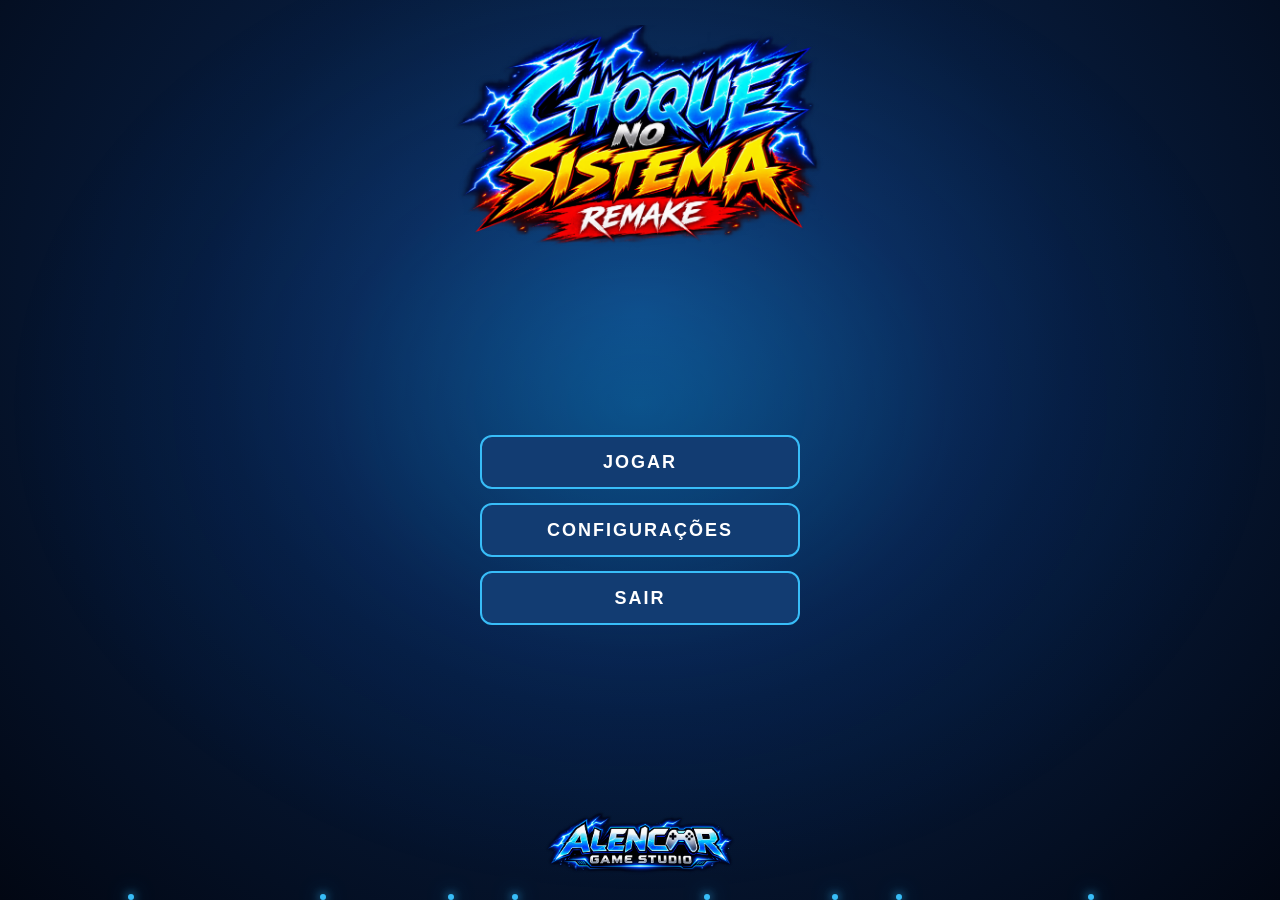
==== assets/index.html @ b8033a4d "ATUALIZAÇÃO 1.0" ====
<!DOCTYPE html>
<html lang="pt-BR">

<head>
  <meta charset="UTF-8">

  <meta
    name="viewport"
    content="width=device-width, initial-scale=1.0"
  >

  <title>Choque no Sistema REMAKE</title>
  <link rel="stylesheet" href="css/menu.css">
</head>

<body>
    
    <!-- PARTÍCULAS ELÉTRICAS DO MENU -->
    <div class="particulas" aria-hidden="true">
    <span></span>
    <span></span>
    <span></span>
    <span></span>
    <span></span>
    <span></span>
    <span></span>
    <span></span>
    </div>

    
    <!-- PAINEL DE CONFIGURAÇÕES -->
    <section id="painelConfiguracoes" class="painel-configuracoes" hidden>

    <h2>CONFIGURAÇÕES</h2>

    <div class="config-opcao">
        <label for="volumeMusica">Música</label>

        <input
        type="range"
        id="volumeMusica"
        min="0"
        max="100"
        value="70"
        >
    </div>

    <div class="config-opcao">
        <label for="volumeEfeitos">Efeitos sonoros</label>

        <input
        type="range"
        id="volumeEfeitos"
        min="0"
        max="100"
        value="80"
        >
    </div>

    <button id="btnVoltarConfig">
        VOLTAR
    </button>

    </section>

    
    <!-- MÚSICA DE FUNDO DO MENU -->
    <audio
    id="musicaMenu"
    src="audio/musica_menu.mp3"
    loop
    preload="auto"
    ></audio>

    <!-- MENU PRINCIPAL -->
    <main class="menu-principal">

    <!-- LOGO DO JOGO -->
    <header class="menu-topo">
        <img
        src="imagens/logo_remake.png"
        alt="Choque no Sistema REMAKE"
        class="logo-jogo"
        >
    </header>

    <!-- BOTÕES DO MENU -->
    <nav class="menu-botoes">

        <button
        id="btnJogar"
        onclick="window.location.href='teste_mundo1.html'"
        >
        JOGAR
        </button>

        <button id="btnConfiguracoes">
        CONFIGURAÇÕES
        </button>

        <button id="btnSair">
        SAIR
        </button>

    </nav>

    <!-- LOGO DO ESTÚDIO -->
    <footer class="menu-rodape">
        <img
        src="imagens/logo_alencar.png"
        alt="Alencar Game Studio"
        class="logo-studio"
        >
    </footer>

    </main>

    <script src="js/menu.js"></script>

</body>



</html>
---- assets/css/menu.css ----
/* MENU INICIAL - CHOQUE NO SISTEMA REMAKE */

* {
  box-sizing: border-box;
}

html,
body {
  width: 100%;
  min-height: 100%;
  margin: 0;
  padding: 0;
}

body {
  min-height: 100vh;
  min-height: 100dvh;

  background:
    radial-gradient(
      ellipse at 50% 35%,
      #123e75 0%,
      #071b3b 48%,
      #020713 100%
    );

  color: white;
  font-family: Arial, sans-serif;

  display: flex;
  flex-direction: column;
  justify-content: center;
  align-items: center;

  overflow-x: hidden;
}

/* ESTRUTURA DO MENU PRINCIPAL */

.menu-principal {
  width: 100%;
  min-height: 100vh;
  min-height: 100dvh;

  display: flex;
  flex-direction: column;
  align-items: center;
  justify-content: space-between;

  padding: 25px 20px;
  gap: 25px;
}

/* LOGO SUPERIOR */

.menu-topo {
  width: 100%;
  display: flex;
  justify-content: center;
}


/* LOGO SUPERIOR RESPONSIVA */

.logo-jogo {
    display: block;

    width: min(65vw, 480px);
    max-width: 100%;

    max-height: 25dvh;
    height: auto;

    object-fit: contain;
}


/* BOTÕES CENTRALIZADOS */

.menu-botoes {
  width: min(100%, 320px);

  display: flex;
  flex-direction: column;
  align-items: stretch;
  gap: 14px;

  margin: auto 0;
}

.menu-botoes button {
  width: 100%;
  min-height: 54px;

  background: #123c72;
  color: white;

  border: 2px solid #38bdf8;
  border-radius: 12px;

  font-size: 18px;
  font-weight: bold;
  letter-spacing: 2px;

  cursor: pointer;
  transition: 0.2s;
}

.menu-botoes button:hover {
  background: #1674bc;
  box-shadow: 0 0 20px #38bdf8;
  transform: scale(1.04);
}

.menu-botoes button:active {
  transform: scale(0.97);
}

/* LOGO INFERIOR */

.menu-rodape {
  width: 100%;
  display: flex;
  justify-content: center;
}


/* LOGO INFERIOR RESPONSIVA */

.logo-studio {
    display: block;

    width: min(35vw, 190px);
    max-width: 100%;

    max-height: 13dvh;
    height: auto;

    object-fit: contain;
}


/* AJUSTES PARA TELAS BAIXAS */

@media (max-height: 500px) {
  
/* ESTRUTURA RESPONSIVA DO MENU */

.menu-principal {
    width: 100%;

    height: 100vh;
    height: 100dvh;
    min-height: 0;

    display: flex;
    flex-direction: column;
    align-items: center;
    justify-content: space-between;

    padding:
        clamp(6px, 2dvh, 25px)
        clamp(10px, 2vw, 20px);

    gap: clamp(4px, 1dvh, 16px);

    overflow: hidden;
}


  .logo-jogo {
    max-height: 22vh;
  }

  
/* BOTÕES CENTRAIS RESPONSIVOS */

.menu-botoes {
    width: min(42vw, 320px);
    max-width: 100%;

    display: flex;
    flex-direction: column;
    align-items: stretch;

    gap: clamp(5px, 1.5dvh, 14px);

    margin: auto 0;
}


  
.menu-botoes button {
    width: 100%;

    min-height: 0;
    height: clamp(30px, 8dvh, 54px);

    background: #123c72;
    color: white;

    border: 2px solid #38bdf8;
    border-radius: 12px;

    font-size: clamp(12px, 2.5dvh, 18px);
    font-weight: bold;
    letter-spacing: 2px;

    cursor: pointer;
    transition: 0.2s;

    touch-action: manipulation;
}


  .logo-studio {
    max-height: 12vh;
  }
}

/* EFEITO ELÉTRICO ANIMADO DO MENU */

body {
  position: relative;
  isolation: isolate;
}

/* ILUMINAÇÃO ELÉTRICA */

body::before {
  content: "";
  position: fixed;
  inset: 0;

  background:
    radial-gradient(
      ellipse at 50% 45%,
      rgba(0, 174, 255, 0.24) 0%,
      rgba(0, 102, 255, 0.08) 35%,
      transparent 70%
    );

  pointer-events: none;
  z-index: -1;

  animation: pulsarEnergia 4s ease-in-out infinite;
}

/* ANIMAÇÃO DO BRILHO */

@keyframes pulsarEnergia {
  0%, 100% {
    opacity: 0.35;
    transform: scale(0.95);
  }

  50% {
    opacity: 1;
    transform: scale(1.08);
  }
}

/* RESPEITAR PREFERÊNCIA DE MOVIMENTO REDUZIDO */

@media (prefers-reduced-motion: reduce) {
  body::before {
    animation: none;
    opacity: 0.65;
  }
}

/* PARTÍCULAS ELÉTRICAS */


.particulas {
  position: fixed;
  inset: 0;
  overflow: hidden;
  pointer-events: none;
  z-index: 0;
}

/* Manter os elementos do menu acima das partículas */
.menu-principal {
  position: relative;
  z-index: 1;
}

.particulas span {
  position: absolute;
  bottom: 0;

  width: 6px;
  height: 6px;

  background: #38bdf8;
  border-radius: 50%;

  box-shadow:
    0 0 10px #38bdf8,
    0 0 20px #0284c7;

  animation: subirParticula 4s linear infinite;
}

.particulas span:nth-child(1) {
  left: 10%;
  animation-delay: 0s;
}

.particulas span:nth-child(2) {
  left: 25%;
  animation-delay: -2s;
}

.particulas span:nth-child(3) {
  left: 40%;
  animation-delay: -4s;
}

.particulas span:nth-child(4) {
  left: 55%;
  animation-delay: -1s;
}

.particulas span:nth-child(5) {
  left: 70%;
  animation-delay: -5s;
}

.particulas span:nth-child(6) {
  left: 85%;
  animation-delay: -3s;
}

.particulas span:nth-child(7) {
  left: 35%;
  animation-delay: -6s;
}

.particulas span:nth-child(8) {
  left: 65%;
  animation-delay: -7s;
}


@keyframes subirParticula {
  0% {
    transform: translateY(0);
    opacity: 0;
  }

  15% {
    opacity: 1;
  }

  85% {
    opacity: 1;
  }

  100% {
    transform: translateY(-120vh);
    opacity: 0;
  }
}


@media (prefers-reduced-motion: reduce) {
  .particulas span {
    animation: none;
    opacity: 0.3;
  }
}

/* =====================================
   PAINEL DE CONFIGURAÇÕES
===================================== */

.painel-configuracoes {
  position: fixed;
  inset: 0;
  z-index: 10;

  display: flex;
  flex-direction: column;
  justify-content: center;
  align-items: center;

  gap: 25px;
  padding: 20px;

  background: rgba(2, 10, 30, 0.96);
  backdrop-filter: blur(10px);
}

/* Manter o painel escondido quando necessário */
.painel-configuracoes[hidden] {
  display: none;
}

/* TÍTULO */

.painel-configuracoes h2 {
  color: #7dd3fc;
  font-size: clamp(22px, 4vw, 36px);
  letter-spacing: 3px;
  text-align: center;

  text-shadow: 0 0 20px #0284c7;
}

/* OPÇÕES DE VOLUME */

.config-opcao {
  width: min(100%, 350px);

  display: flex;
  flex-direction: column;
  gap: 12px;
}

.config-opcao label {
  font-size: 17px;
  font-weight: bold;
  color: white;
}

/* BARRAS DE VOLUME */

.config-opcao input[type="range"] {
  width: 100%;
  height: 8px;

  accent-color: #38bdf8;
  cursor: pointer;
}

/* BOTÃO VOLTAR */

#btnVoltarConfig {
  width: min(100%, 250px);
  min-height: 50px;

  background: #123c72;
  color: white;

  border: 2px solid #38bdf8;
  border-radius: 12px;

  font-size: 17px;
  font-weight: bold;
  letter-spacing: 2px;

  cursor: pointer;
}

#btnVoltarConfig:hover {
  background: #1674bc;
  box-shadow: 0 0 20px #38bdf8;
}

/* ADAPTAÇÃO PARA CELULARES */

@media (max-height: 500px) {
  .painel-configuracoes {
    gap: 12px;
    padding: 10px;
    overflow-y: auto;
  }

  .painel-configuracoes h2 {
    margin: 5px 0;
  }

  .config-opcao {
    gap: 5px;
  }

  #btnVoltarConfig {
    min-height: 38px;
    font-size: 13px;
  }
}

/* ==========================================
   MENU RESPONSIVO — CHOQUE NO SISTEMA REMAKE
   ========================================== */

/* Evitar margens e rolagem */
html,
body {
    margin: 0;
    padding: 0;
    width: 100%;
    min-height: 100%;
    overflow: hidden;
}

/* Adaptar imagens à largura disponível */
img {
    max-width: 100%;
    height: auto;
}

/* Melhorar interação em dispositivos touch */
button {
    touch-action: manipulation;
    -webkit-tap-highlight-color: transparent;
}

/* AJUSTES FINAIS PARA TELAS HORIZONTAIS */

@media (orientation: landscape) and (max-height: 500px) {

    .menu-topo,
    .menu-rodape {
        flex-shrink: 1;
        min-height: 0;
    }

    .logo-jogo {
        max-height: 20dvh;
    }

    .logo-studio {
        max-height: 10dvh;
    }

    .menu-botoes {
        flex-shrink: 0;
        gap: 5px;
    }

    .menu-botoes button {
        height: clamp(28px, 7dvh, 38px);
        min-height: 0;
    }
}
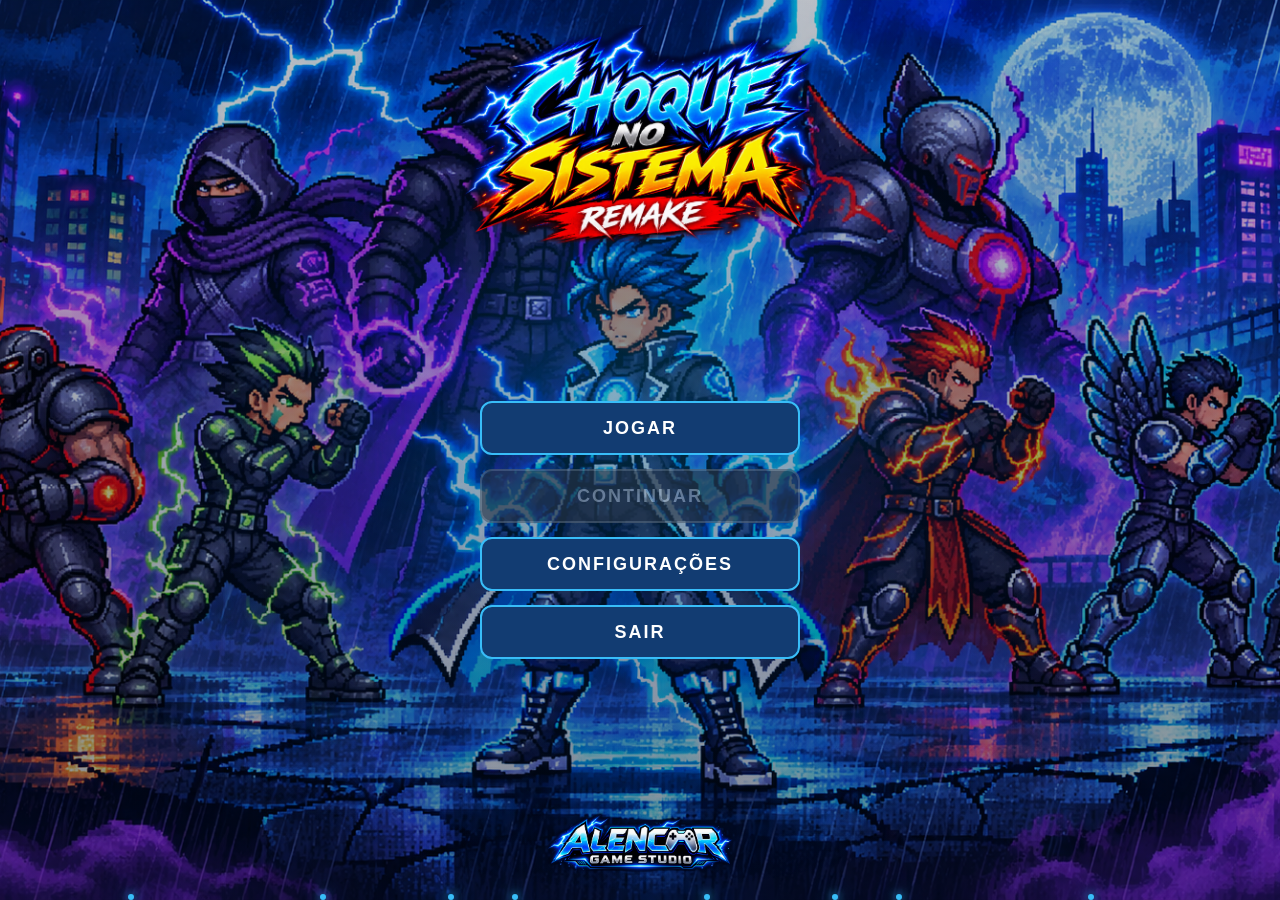
==== commit 094709e3: "LANÇAMENTO OFICIAL DO REMAKE" ====
--- a/assets/index.html
+++ b/assets/index.html
@@ -95,6 +95,16 @@
         JOGAR
         </button>
 
+        
+        <!-- CONTINUAR PARTIDA SALVA -->
+        <button
+        id="btnContinuar"
+        disabled
+        >
+        CONTINUAR
+        </button>
+
+
         <button id="btnConfiguracoes">
         CONFIGURAÇÕES
         </button>
@@ -116,7 +126,10 @@
 
     </main>
 
+    
+    <script src="js/salvamento.js"></script>
     <script src="js/menu.js"></script>
+
 
 </body>
 
--- a/assets/css/menu.css
+++ b/assets/css/menu.css
@@ -16,14 +16,15 @@
 body {
   min-height: 100vh;
   min-height: 100dvh;
-
+  
   background:
-    radial-gradient(
-      ellipse at 50% 35%,
-      #123e75 0%,
-      #071b3b 48%,
-      #020713 100%
-    );
+    linear-gradient(
+      rgba(0, 8, 25, 0.25),
+      rgba(0, 8, 25, 0.45)
+    ),
+    url("../imagens/background_menu.png")
+    center center / cover no-repeat;
+
 
   color: white;
   font-family: Arial, sans-serif;
@@ -537,3 +538,15 @@
         min-height: 0;
     }
 }
+
+/* BOTÃO CONTINUAR SEM SALVAMENTO */
+
+#btnContinuar:disabled {
+  background: #263447;
+  border-color: #526174;
+  color: #94a3b8;
+  opacity: 0.65;
+  cursor: not-allowed;
+  box-shadow: none;
+  transform: none;
+}
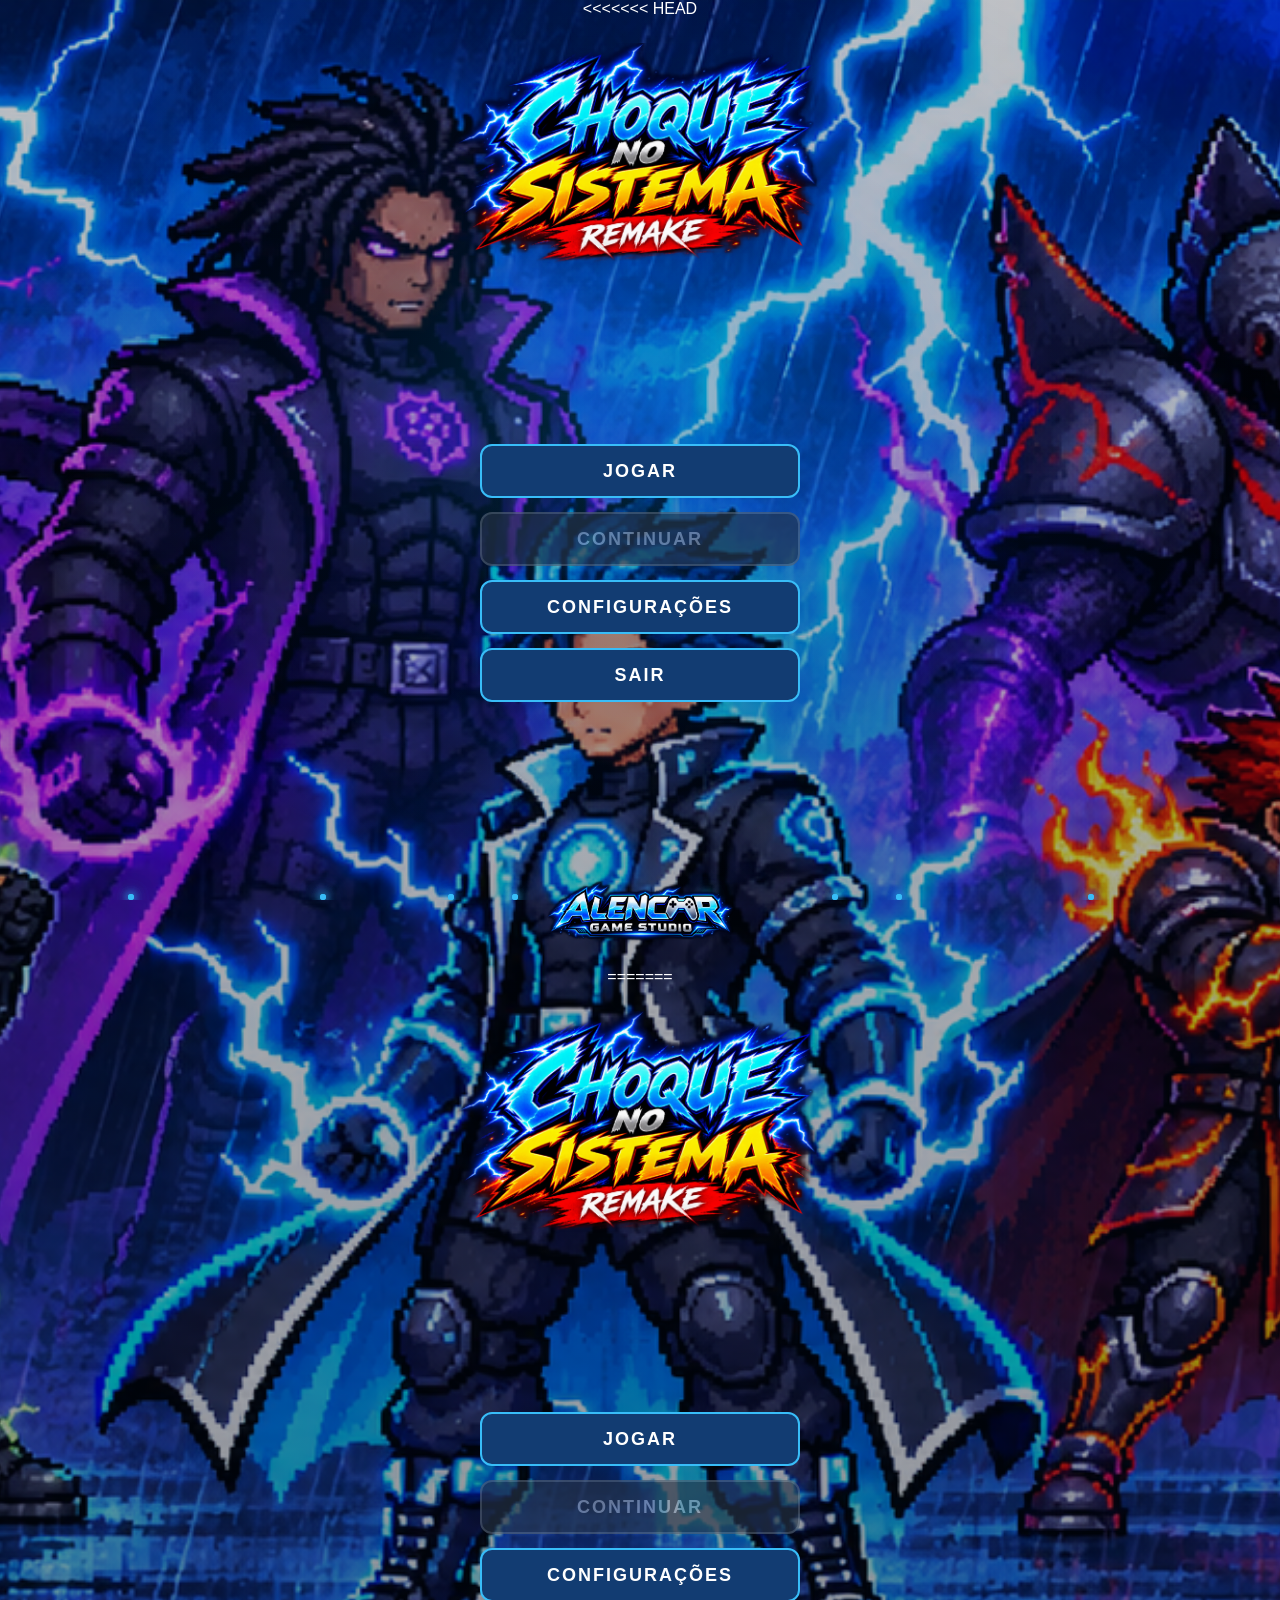
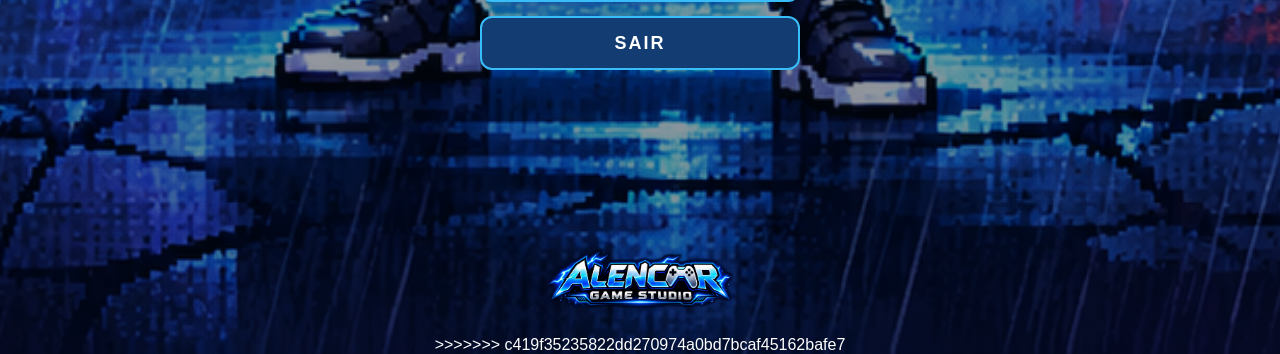
==== commit c429feb3: "RESSSD" ====
--- a/assets/index.html
+++ b/assets/index.html
@@ -1,3 +1,4 @@
+<<<<<<< HEAD
 
 <!DOCTYPE html>
 <html lang="pt-BR">
@@ -109,7 +110,7 @@
         CONFIGURAÇÕES
         </button>
 
-        <button id="btnSair">
+        <button id="btnSair" onclick="sairDoJogo()">
         SAIR
         </button>
 
@@ -127,12 +128,300 @@
     </main>
 
     
+    
+    <!-- JANELA DE CONFIRMAÇÃO DE SAÍDA -->
+    <div id="janelaSair" class="janela-sair" hidden>
+        <div class="caixa-sair">
+            <h2>⚡ SAIR DO JOGO?</h2>
+
+            <p>Deseja realmente sair do
+            Choque no Sistema REMAKE?</p>
+
+            <div class="botoes-sair">
+                <button type="button"
+                    onclick="confirmarSaida()">
+                    SIM, SAIR
+                </button>
+
+                <button type="button"
+                    onclick="cancelarSaida()">
+                    NÃO
+                </button>
+            </div>
+        </div>
+    </div>
+
+
     <script src="js/salvamento.js"></script>
     <script src="js/menu.js"></script>
 
+    
+    <script>       
+        
+        /* =====================================
+        CHOQUE NO SISTEMA REMAKE
+        CONFIRMAÇÃO DE SAÍDA
+        ===================================== */
+
+        // Abrir janela de confirmação
+        function sairDoJogo() {
+            const janela = document.getElementById("janelaSair");
+
+            if (janela) {
+                janela.hidden = false;
+            }
+        }
+
+        // Cancelar saída e continuar jogando
+        function cancelarSaida() {
+            const janela = document.getElementById("janelaSair");
+
+            if (janela) {
+                janela.hidden = true;
+            }
+        }
+
+        // Confirmar e fechar o aplicativo
+        function confirmarSaida() {
+
+            // Parar a música do menu
+            const musica = document.getElementById("musicaMenu");
+
+            if (musica) {
+                musica.pause();
+                musica.currentTime = 0;
+            }
+
+            // Fechar o aplicativo Android
+            if (
+                window.Android &&
+                typeof window.Android.sairDoJogo === "function"
+            ) {
+                window.Android.sairDoJogo();
+            } else {
+                alert("Encerramento disponível apenas no APK Android.");
+            }
+        }
+
+
+    </script>
 
 </body>
 
 
 
 </html>
+=======
+
+<!DOCTYPE html>
+<html lang="pt-BR">
+
+<head>
+  <meta charset="UTF-8">
+
+  <meta
+    name="viewport"
+    content="width=device-width, initial-scale=1.0"
+  >
+
+  <title>Choque no Sistema REMAKE</title>
+  <link rel="stylesheet" href="css/menu.css">
+</head>
+
+<body>
+    
+    <!-- PARTÍCULAS ELÉTRICAS DO MENU -->
+    <div class="particulas" aria-hidden="true">
+    <span></span>
+    <span></span>
+    <span></span>
+    <span></span>
+    <span></span>
+    <span></span>
+    <span></span>
+    <span></span>
+    </div>
+
+    
+    <!-- PAINEL DE CONFIGURAÇÕES -->
+    <section id="painelConfiguracoes" class="painel-configuracoes" hidden>
+
+    <h2>CONFIGURAÇÕES</h2>
+
+    <div class="config-opcao">
+        <label for="volumeMusica">Música</label>
+
+        <input
+        type="range"
+        id="volumeMusica"
+        min="0"
+        max="100"
+        value="70"
+        >
+    </div>
+
+    <div class="config-opcao">
+        <label for="volumeEfeitos">Efeitos sonoros</label>
+
+        <input
+        type="range"
+        id="volumeEfeitos"
+        min="0"
+        max="100"
+        value="80"
+        >
+    </div>
+
+    <button id="btnVoltarConfig">
+        VOLTAR
+    </button>
+
+    </section>
+
+    
+    <!-- MÚSICA DE FUNDO DO MENU -->
+    <audio
+    id="musicaMenu"
+    src="audio/musica_menu.mp3"
+    loop
+    preload="auto"
+    ></audio>
+
+    <!-- MENU PRINCIPAL -->
+    <main class="menu-principal">
+
+    <!-- LOGO DO JOGO -->
+    <header class="menu-topo">
+        <img
+        src="imagens/logo_remake.png"
+        alt="Choque no Sistema REMAKE"
+        class="logo-jogo"
+        >
+    </header>
+
+    <!-- BOTÕES DO MENU -->
+    <nav class="menu-botoes">
+
+        <button
+        id="btnJogar"
+        onclick="window.location.href='teste_mundo1.html'"
+        >
+        JOGAR
+        </button>
+
+        
+        <!-- CONTINUAR PARTIDA SALVA -->
+        <button
+        id="btnContinuar"
+        disabled
+        >
+        CONTINUAR
+        </button>
+
+
+        <button id="btnConfiguracoes">
+        CONFIGURAÇÕES
+        </button>
+
+        <button id="btnSair" onclick="sairDoJogo()">
+        SAIR
+        </button>
+
+    </nav>
+
+    <!-- LOGO DO ESTÚDIO -->
+    <footer class="menu-rodape">
+        <img
+        src="imagens/logo_alencar.png"
+        alt="Alencar Game Studio"
+        class="logo-studio"
+        >
+    </footer>
+
+    </main>
+
+    
+    
+    <!-- JANELA DE CONFIRMAÇÃO DE SAÍDA -->
+    <div id="janelaSair" class="janela-sair" hidden>
+        <div class="caixa-sair">
+            <h2>⚡ SAIR DO JOGO?</h2>
+
+            <p>Deseja realmente sair do
+            Choque no Sistema REMAKE?</p>
+
+            <div class="botoes-sair">
+                <button type="button"
+                    onclick="confirmarSaida()">
+                    SIM, SAIR
+                </button>
+
+                <button type="button"
+                    onclick="cancelarSaida()">
+                    NÃO
+                </button>
+            </div>
+        </div>
+    </div>
+
+
+    <script src="js/salvamento.js"></script>
+    <script src="js/menu.js"></script>
+
+    
+    <script>       
+        
+        /* =====================================
+        CHOQUE NO SISTEMA REMAKE
+        CONFIRMAÇÃO DE SAÍDA
+        ===================================== */
+
+        // Abrir janela de confirmação
+        function sairDoJogo() {
+            const janela = document.getElementById("janelaSair");
+
+            if (janela) {
+                janela.hidden = false;
+            }
+        }
+
+        // Cancelar saída e continuar jogando
+        function cancelarSaida() {
+            const janela = document.getElementById("janelaSair");
+
+            if (janela) {
+                janela.hidden = true;
+            }
+        }
+
+        // Confirmar e fechar o aplicativo
+        function confirmarSaida() {
+
+            // Parar a música do menu
+            const musica = document.getElementById("musicaMenu");
+
+            if (musica) {
+                musica.pause();
+                musica.currentTime = 0;
+            }
+
+            // Fechar o aplicativo Android
+            if (
+                window.Android &&
+                typeof window.Android.sairDoJogo === "function"
+            ) {
+                window.Android.sairDoJogo();
+            } else {
+                alert("Encerramento disponível apenas no APK Android.");
+            }
+        }
+
+
+    </script>
+
+</body>
+
+
+
+</html>
+>>>>>>> c419f35235822dd270974a0bd7bcaf45162bafe7
--- a/assets/css/menu.css
+++ b/assets/css/menu.css
@@ -1,3 +1,4 @@
+<<<<<<< HEAD
 
 /* MENU INICIAL - CHOQUE NO SISTEMA REMAKE */
 
@@ -550,3 +551,741 @@
   box-shadow: none;
   transform: none;
 }
+
+
+/* =====================================
+   CHOQUE NO SISTEMA REMAKE
+   JANELA DE CONFIRMAÇÃO DE SAÍDA
+===================================== */
+
+.janela-sair[hidden] {
+    display: none !important;
+}
+
+.janela-sair {
+    position: fixed;
+    inset: 0;
+    width: 100%;
+    height: 100%;
+    background: rgba(0, 0, 0, 0.85);
+    display: flex;
+    justify-content: center;
+    align-items: center;
+    z-index: 99999;
+    padding: 20px;
+    box-sizing: border-box;
+}
+
+.caixa-sair {
+    width: 100%;
+    max-width: 420px;
+    padding: 30px 20px;
+    box-sizing: border-box;
+    background: linear-gradient(
+        145deg,
+        #07152e,
+        #102b59
+    );
+    border: 2px solid #ffdf00;
+    border-radius: 18px;
+    box-shadow:
+        0 0 15px #ffdf00,
+        0 0 35px rgba(0, 170, 255, 0.5);
+    text-align: center;
+    animation: surgirJanela 0.25s ease-out;
+}
+
+.caixa-sair h2 {
+    color: #ffdf00;
+    font-size: 24px;
+    margin-bottom: 18px;
+    text-shadow: 0 0 12px #ffdf00;
+}
+
+.caixa-sair p {
+    color: white;
+    font-size: 17px;
+    margin-bottom: 25px;
+}
+
+.botoes-sair {
+    display: flex;
+    justify-content: center;
+    gap: 15px;
+}
+
+.botoes-sair button {
+    flex: 1;
+    padding: 13px 10px;
+    border: 2px solid #ffdf00;
+    border-radius: 10px;
+    background: #102b59;
+    color: white;
+    font-size: 15px;
+    font-weight: bold;
+    cursor: pointer;
+    touch-action: manipulation;
+}
+
+.botoes-sair button:active {
+    background: #ffdf00;
+    color: #07152e;
+}
+
+@keyframes surgirJanela {
+    from {
+        opacity: 0;
+        transform: scale(0.8);
+    }
+
+    to {
+        opacity: 1;
+        transform: scale(1);
+    }
+}
+=======
+
+/* MENU INICIAL - CHOQUE NO SISTEMA REMAKE */
+
+* {
+  box-sizing: border-box;
+}
+
+html,
+body {
+  width: 100%;
+  min-height: 100%;
+  margin: 0;
+  padding: 0;
+}
+
+body {
+  min-height: 100vh;
+  min-height: 100dvh;
+  
+  background:
+    linear-gradient(
+      rgba(0, 8, 25, 0.25),
+      rgba(0, 8, 25, 0.45)
+    ),
+    url("../imagens/background_menu.png")
+    center center / cover no-repeat;
+
+
+  color: white;
+  font-family: Arial, sans-serif;
+
+  display: flex;
+  flex-direction: column;
+  justify-content: center;
+  align-items: center;
+
+  overflow-x: hidden;
+}
+
+/* ESTRUTURA DO MENU PRINCIPAL */
+
+.menu-principal {
+  width: 100%;
+  min-height: 100vh;
+  min-height: 100dvh;
+
+  display: flex;
+  flex-direction: column;
+  align-items: center;
+  justify-content: space-between;
+
+  padding: 25px 20px;
+  gap: 25px;
+}
+
+/* LOGO SUPERIOR */
+
+.menu-topo {
+  width: 100%;
+  display: flex;
+  justify-content: center;
+}
+
+
+/* LOGO SUPERIOR RESPONSIVA */
+
+.logo-jogo {
+    display: block;
+
+    width: min(65vw, 480px);
+    max-width: 100%;
+
+    max-height: 25dvh;
+    height: auto;
+
+    object-fit: contain;
+}
+
+
+/* BOTÕES CENTRALIZADOS */
+
+.menu-botoes {
+  width: min(100%, 320px);
+
+  display: flex;
+  flex-direction: column;
+  align-items: stretch;
+  gap: 14px;
+
+  margin: auto 0;
+}
+
+.menu-botoes button {
+  width: 100%;
+  min-height: 54px;
+
+  background: #123c72;
+  color: white;
+
+  border: 2px solid #38bdf8;
+  border-radius: 12px;
+
+  font-size: 18px;
+  font-weight: bold;
+  letter-spacing: 2px;
+
+  cursor: pointer;
+  transition: 0.2s;
+}
+
+.menu-botoes button:hover {
+  background: #1674bc;
+  box-shadow: 0 0 20px #38bdf8;
+  transform: scale(1.04);
+}
+
+.menu-botoes button:active {
+  transform: scale(0.97);
+}
+
+/* LOGO INFERIOR */
+
+.menu-rodape {
+  width: 100%;
+  display: flex;
+  justify-content: center;
+}
+
+
+/* LOGO INFERIOR RESPONSIVA */
+
+.logo-studio {
+    display: block;
+
+    width: min(35vw, 190px);
+    max-width: 100%;
+
+    max-height: 13dvh;
+    height: auto;
+
+    object-fit: contain;
+}
+
+
+/* AJUSTES PARA TELAS BAIXAS */
+
+@media (max-height: 500px) {
+  
+/* ESTRUTURA RESPONSIVA DO MENU */
+
+.menu-principal {
+    width: 100%;
+
+    height: 100vh;
+    height: 100dvh;
+    min-height: 0;
+
+    display: flex;
+    flex-direction: column;
+    align-items: center;
+    justify-content: space-between;
+
+    padding:
+        clamp(6px, 2dvh, 25px)
+        clamp(10px, 2vw, 20px);
+
+    gap: clamp(4px, 1dvh, 16px);
+
+    overflow: hidden;
+}
+
+
+  .logo-jogo {
+    max-height: 22vh;
+  }
+
+  
+/* BOTÕES CENTRAIS RESPONSIVOS */
+
+.menu-botoes {
+    width: min(42vw, 320px);
+    max-width: 100%;
+
+    display: flex;
+    flex-direction: column;
+    align-items: stretch;
+
+    gap: clamp(5px, 1.5dvh, 14px);
+
+    margin: auto 0;
+}
+
+
+  
+.menu-botoes button {
+    width: 100%;
+
+    min-height: 0;
+    height: clamp(30px, 8dvh, 54px);
+
+    background: #123c72;
+    color: white;
+
+    border: 2px solid #38bdf8;
+    border-radius: 12px;
+
+    font-size: clamp(12px, 2.5dvh, 18px);
+    font-weight: bold;
+    letter-spacing: 2px;
+
+    cursor: pointer;
+    transition: 0.2s;
+
+    touch-action: manipulation;
+}
+
+
+  .logo-studio {
+    max-height: 12vh;
+  }
+}
+
+/* EFEITO ELÉTRICO ANIMADO DO MENU */
+
+body {
+  position: relative;
+  isolation: isolate;
+}
+
+/* ILUMINAÇÃO ELÉTRICA */
+
+body::before {
+  content: "";
+  position: fixed;
+  inset: 0;
+
+  background:
+    radial-gradient(
+      ellipse at 50% 45%,
+      rgba(0, 174, 255, 0.24) 0%,
+      rgba(0, 102, 255, 0.08) 35%,
+      transparent 70%
+    );
+
+  pointer-events: none;
+  z-index: -1;
+
+  animation: pulsarEnergia 4s ease-in-out infinite;
+}
+
+/* ANIMAÇÃO DO BRILHO */
+
+@keyframes pulsarEnergia {
+  0%, 100% {
+    opacity: 0.35;
+    transform: scale(0.95);
+  }
+
+  50% {
+    opacity: 1;
+    transform: scale(1.08);
+  }
+}
+
+/* RESPEITAR PREFERÊNCIA DE MOVIMENTO REDUZIDO */
+
+@media (prefers-reduced-motion: reduce) {
+  body::before {
+    animation: none;
+    opacity: 0.65;
+  }
+}
+
+/* PARTÍCULAS ELÉTRICAS */
+
+
+.particulas {
+  position: fixed;
+  inset: 0;
+  overflow: hidden;
+  pointer-events: none;
+  z-index: 0;
+}
+
+/* Manter os elementos do menu acima das partículas */
+.menu-principal {
+  position: relative;
+  z-index: 1;
+}
+
+.particulas span {
+  position: absolute;
+  bottom: 0;
+
+  width: 6px;
+  height: 6px;
+
+  background: #38bdf8;
+  border-radius: 50%;
+
+  box-shadow:
+    0 0 10px #38bdf8,
+    0 0 20px #0284c7;
+
+  animation: subirParticula 4s linear infinite;
+}
+
+.particulas span:nth-child(1) {
+  left: 10%;
+  animation-delay: 0s;
+}
+
+.particulas span:nth-child(2) {
+  left: 25%;
+  animation-delay: -2s;
+}
+
+.particulas span:nth-child(3) {
+  left: 40%;
+  animation-delay: -4s;
+}
+
+.particulas span:nth-child(4) {
+  left: 55%;
+  animation-delay: -1s;
+}
+
+.particulas span:nth-child(5) {
+  left: 70%;
+  animation-delay: -5s;
+}
+
+.particulas span:nth-child(6) {
+  left: 85%;
+  animation-delay: -3s;
+}
+
+.particulas span:nth-child(7) {
+  left: 35%;
+  animation-delay: -6s;
+}
+
+.particulas span:nth-child(8) {
+  left: 65%;
+  animation-delay: -7s;
+}
+
+
+@keyframes subirParticula {
+  0% {
+    transform: translateY(0);
+    opacity: 0;
+  }
+
+  15% {
+    opacity: 1;
+  }
+
+  85% {
+    opacity: 1;
+  }
+
+  100% {
+    transform: translateY(-120vh);
+    opacity: 0;
+  }
+}
+
+
+@media (prefers-reduced-motion: reduce) {
+  .particulas span {
+    animation: none;
+    opacity: 0.3;
+  }
+}
+
+/* =====================================
+   PAINEL DE CONFIGURAÇÕES
+===================================== */
+
+.painel-configuracoes {
+  position: fixed;
+  inset: 0;
+  z-index: 10;
+
+  display: flex;
+  flex-direction: column;
+  justify-content: center;
+  align-items: center;
+
+  gap: 25px;
+  padding: 20px;
+
+  background: rgba(2, 10, 30, 0.96);
+  backdrop-filter: blur(10px);
+}
+
+/* Manter o painel escondido quando necessário */
+.painel-configuracoes[hidden] {
+  display: none;
+}
+
+/* TÍTULO */
+
+.painel-configuracoes h2 {
+  color: #7dd3fc;
+  font-size: clamp(22px, 4vw, 36px);
+  letter-spacing: 3px;
+  text-align: center;
+
+  text-shadow: 0 0 20px #0284c7;
+}
+
+/* OPÇÕES DE VOLUME */
+
+.config-opcao {
+  width: min(100%, 350px);
+
+  display: flex;
+  flex-direction: column;
+  gap: 12px;
+}
+
+.config-opcao label {
+  font-size: 17px;
+  font-weight: bold;
+  color: white;
+}
+
+/* BARRAS DE VOLUME */
+
+.config-opcao input[type="range"] {
+  width: 100%;
+  height: 8px;
+
+  accent-color: #38bdf8;
+  cursor: pointer;
+}
+
+/* BOTÃO VOLTAR */
+
+#btnVoltarConfig {
+  width: min(100%, 250px);
+  min-height: 50px;
+
+  background: #123c72;
+  color: white;
+
+  border: 2px solid #38bdf8;
+  border-radius: 12px;
+
+  font-size: 17px;
+  font-weight: bold;
+  letter-spacing: 2px;
+
+  cursor: pointer;
+}
+
+#btnVoltarConfig:hover {
+  background: #1674bc;
+  box-shadow: 0 0 20px #38bdf8;
+}
+
+/* ADAPTAÇÃO PARA CELULARES */
+
+@media (max-height: 500px) {
+  .painel-configuracoes {
+    gap: 12px;
+    padding: 10px;
+    overflow-y: auto;
+  }
+
+  .painel-configuracoes h2 {
+    margin: 5px 0;
+  }
+
+  .config-opcao {
+    gap: 5px;
+  }
+
+  #btnVoltarConfig {
+    min-height: 38px;
+    font-size: 13px;
+  }
+}
+
+/* ==========================================
+   MENU RESPONSIVO — CHOQUE NO SISTEMA REMAKE
+   ========================================== */
+
+/* Evitar margens e rolagem */
+html,
+body {
+    margin: 0;
+    padding: 0;
+    width: 100%;
+    min-height: 100%;
+    overflow: hidden;
+}
+
+/* Adaptar imagens à largura disponível */
+img {
+    max-width: 100%;
+    height: auto;
+}
+
+/* Melhorar interação em dispositivos touch */
+button {
+    touch-action: manipulation;
+    -webkit-tap-highlight-color: transparent;
+}
+
+/* AJUSTES FINAIS PARA TELAS HORIZONTAIS */
+
+@media (orientation: landscape) and (max-height: 500px) {
+
+    .menu-topo,
+    .menu-rodape {
+        flex-shrink: 1;
+        min-height: 0;
+    }
+
+    .logo-jogo {
+        max-height: 20dvh;
+    }
+
+    .logo-studio {
+        max-height: 10dvh;
+    }
+
+    .menu-botoes {
+        flex-shrink: 0;
+        gap: 5px;
+    }
+
+    .menu-botoes button {
+        height: clamp(28px, 7dvh, 38px);
+        min-height: 0;
+    }
+}
+
+/* BOTÃO CONTINUAR SEM SALVAMENTO */
+
+#btnContinuar:disabled {
+  background: #263447;
+  border-color: #526174;
+  color: #94a3b8;
+  opacity: 0.65;
+  cursor: not-allowed;
+  box-shadow: none;
+  transform: none;
+}
+
+
+/* =====================================
+   CHOQUE NO SISTEMA REMAKE
+   JANELA DE CONFIRMAÇÃO DE SAÍDA
+===================================== */
+
+.janela-sair[hidden] {
+    display: none !important;
+}
+
+.janela-sair {
+    position: fixed;
+    inset: 0;
+    width: 100%;
+    height: 100%;
+    background: rgba(0, 0, 0, 0.85);
+    display: flex;
+    justify-content: center;
+    align-items: center;
+    z-index: 99999;
+    padding: 20px;
+    box-sizing: border-box;
+}
+
+.caixa-sair {
+    width: 100%;
+    max-width: 420px;
+    padding: 30px 20px;
+    box-sizing: border-box;
+    background: linear-gradient(
+        145deg,
+        #07152e,
+        #102b59
+    );
+    border: 2px solid #ffdf00;
+    border-radius: 18px;
+    box-shadow:
+        0 0 15px #ffdf00,
+        0 0 35px rgba(0, 170, 255, 0.5);
+    text-align: center;
+    animation: surgirJanela 0.25s ease-out;
+}
+
+.caixa-sair h2 {
+    color: #ffdf00;
+    font-size: 24px;
+    margin-bottom: 18px;
+    text-shadow: 0 0 12px #ffdf00;
+}
+
+.caixa-sair p {
+    color: white;
+    font-size: 17px;
+    margin-bottom: 25px;
+}
+
+.botoes-sair {
+    display: flex;
+    justify-content: center;
+    gap: 15px;
+}
+
+.botoes-sair button {
+    flex: 1;
+    padding: 13px 10px;
+    border: 2px solid #ffdf00;
+    border-radius: 10px;
+    background: #102b59;
+    color: white;
+    font-size: 15px;
+    font-weight: bold;
+    cursor: pointer;
+    touch-action: manipulation;
+}
+
+.botoes-sair button:active {
+    background: #ffdf00;
+    color: #07152e;
+}
+
+@keyframes surgirJanela {
+    from {
+        opacity: 0;
+        transform: scale(0.8);
+    }
+
+    to {
+        opacity: 1;
+        transform: scale(1);
+    }
+}
+>>>>>>> c419f35235822dd270974a0bd7bcaf45162bafe7
--- a/assets/css/menu.css
+++ b/assets/css/menu.css
@@ -1,3 +1,4 @@
+<<<<<<< HEAD
 
 /* MENU INICIAL - CHOQUE NO SISTEMA REMAKE */
 
@@ -550,3 +551,741 @@
   box-shadow: none;
   transform: none;
 }
+
+
+/* =====================================
+   CHOQUE NO SISTEMA REMAKE
+   JANELA DE CONFIRMAÇÃO DE SAÍDA
+===================================== */
+
+.janela-sair[hidden] {
+    display: none !important;
+}
+
+.janela-sair {
+    position: fixed;
+    inset: 0;
+    width: 100%;
+    height: 100%;
+    background: rgba(0, 0, 0, 0.85);
+    display: flex;
+    justify-content: center;
+    align-items: center;
+    z-index: 99999;
+    padding: 20px;
+    box-sizing: border-box;
+}
+
+.caixa-sair {
+    width: 100%;
+    max-width: 420px;
+    padding: 30px 20px;
+    box-sizing: border-box;
+    background: linear-gradient(
+        145deg,
+        #07152e,
+        #102b59
+    );
+    border: 2px solid #ffdf00;
+    border-radius: 18px;
+    box-shadow:
+        0 0 15px #ffdf00,
+        0 0 35px rgba(0, 170, 255, 0.5);
+    text-align: center;
+    animation: surgirJanela 0.25s ease-out;
+}
+
+.caixa-sair h2 {
+    color: #ffdf00;
+    font-size: 24px;
+    margin-bottom: 18px;
+    text-shadow: 0 0 12px #ffdf00;
+}
+
+.caixa-sair p {
+    color: white;
+    font-size: 17px;
+    margin-bottom: 25px;
+}
+
+.botoes-sair {
+    display: flex;
+    justify-content: center;
+    gap: 15px;
+}
+
+.botoes-sair button {
+    flex: 1;
+    padding: 13px 10px;
+    border: 2px solid #ffdf00;
+    border-radius: 10px;
+    background: #102b59;
+    color: white;
+    font-size: 15px;
+    font-weight: bold;
+    cursor: pointer;
+    touch-action: manipulation;
+}
+
+.botoes-sair button:active {
+    background: #ffdf00;
+    color: #07152e;
+}
+
+@keyframes surgirJanela {
+    from {
+        opacity: 0;
+        transform: scale(0.8);
+    }
+
+    to {
+        opacity: 1;
+        transform: scale(1);
+    }
+}
+=======
+
+/* MENU INICIAL - CHOQUE NO SISTEMA REMAKE */
+
+* {
+  box-sizing: border-box;
+}
+
+html,
+body {
+  width: 100%;
+  min-height: 100%;
+  margin: 0;
+  padding: 0;
+}
+
+body {
+  min-height: 100vh;
+  min-height: 100dvh;
+  
+  background:
+    linear-gradient(
+      rgba(0, 8, 25, 0.25),
+      rgba(0, 8, 25, 0.45)
+    ),
+    url("../imagens/background_menu.png")
+    center center / cover no-repeat;
+
+
+  color: white;
+  font-family: Arial, sans-serif;
+
+  display: flex;
+  flex-direction: column;
+  justify-content: center;
+  align-items: center;
+
+  overflow-x: hidden;
+}
+
+/* ESTRUTURA DO MENU PRINCIPAL */
+
+.menu-principal {
+  width: 100%;
+  min-height: 100vh;
+  min-height: 100dvh;
+
+  display: flex;
+  flex-direction: column;
+  align-items: center;
+  justify-content: space-between;
+
+  padding: 25px 20px;
+  gap: 25px;
+}
+
+/* LOGO SUPERIOR */
+
+.menu-topo {
+  width: 100%;
+  display: flex;
+  justify-content: center;
+}
+
+
+/* LOGO SUPERIOR RESPONSIVA */
+
+.logo-jogo {
+    display: block;
+
+    width: min(65vw, 480px);
+    max-width: 100%;
+
+    max-height: 25dvh;
+    height: auto;
+
+    object-fit: contain;
+}
+
+
+/* BOTÕES CENTRALIZADOS */
+
+.menu-botoes {
+  width: min(100%, 320px);
+
+  display: flex;
+  flex-direction: column;
+  align-items: stretch;
+  gap: 14px;
+
+  margin: auto 0;
+}
+
+.menu-botoes button {
+  width: 100%;
+  min-height: 54px;
+
+  background: #123c72;
+  color: white;
+
+  border: 2px solid #38bdf8;
+  border-radius: 12px;
+
+  font-size: 18px;
+  font-weight: bold;
+  letter-spacing: 2px;
+
+  cursor: pointer;
+  transition: 0.2s;
+}
+
+.menu-botoes button:hover {
+  background: #1674bc;
+  box-shadow: 0 0 20px #38bdf8;
+  transform: scale(1.04);
+}
+
+.menu-botoes button:active {
+  transform: scale(0.97);
+}
+
+/* LOGO INFERIOR */
+
+.menu-rodape {
+  width: 100%;
+  display: flex;
+  justify-content: center;
+}
+
+
+/* LOGO INFERIOR RESPONSIVA */
+
+.logo-studio {
+    display: block;
+
+    width: min(35vw, 190px);
+    max-width: 100%;
+
+    max-height: 13dvh;
+    height: auto;
+
+    object-fit: contain;
+}
+
+
+/* AJUSTES PARA TELAS BAIXAS */
+
+@media (max-height: 500px) {
+  
+/* ESTRUTURA RESPONSIVA DO MENU */
+
+.menu-principal {
+    width: 100%;
+
+    height: 100vh;
+    height: 100dvh;
+    min-height: 0;
+
+    display: flex;
+    flex-direction: column;
+    align-items: center;
+    justify-content: space-between;
+
+    padding:
+        clamp(6px, 2dvh, 25px)
+        clamp(10px, 2vw, 20px);
+
+    gap: clamp(4px, 1dvh, 16px);
+
+    overflow: hidden;
+}
+
+
+  .logo-jogo {
+    max-height: 22vh;
+  }
+
+  
+/* BOTÕES CENTRAIS RESPONSIVOS */
+
+.menu-botoes {
+    width: min(42vw, 320px);
+    max-width: 100%;
+
+    display: flex;
+    flex-direction: column;
+    align-items: stretch;
+
+    gap: clamp(5px, 1.5dvh, 14px);
+
+    margin: auto 0;
+}
+
+
+  
+.menu-botoes button {
+    width: 100%;
+
+    min-height: 0;
+    height: clamp(30px, 8dvh, 54px);
+
+    background: #123c72;
+    color: white;
+
+    border: 2px solid #38bdf8;
+    border-radius: 12px;
+
+    font-size: clamp(12px, 2.5dvh, 18px);
+    font-weight: bold;
+    letter-spacing: 2px;
+
+    cursor: pointer;
+    transition: 0.2s;
+
+    touch-action: manipulation;
+}
+
+
+  .logo-studio {
+    max-height: 12vh;
+  }
+}
+
+/* EFEITO ELÉTRICO ANIMADO DO MENU */
+
+body {
+  position: relative;
+  isolation: isolate;
+}
+
+/* ILUMINAÇÃO ELÉTRICA */
+
+body::before {
+  content: "";
+  position: fixed;
+  inset: 0;
+
+  background:
+    radial-gradient(
+      ellipse at 50% 45%,
+      rgba(0, 174, 255, 0.24) 0%,
+      rgba(0, 102, 255, 0.08) 35%,
+      transparent 70%
+    );
+
+  pointer-events: none;
+  z-index: -1;
+
+  animation: pulsarEnergia 4s ease-in-out infinite;
+}
+
+/* ANIMAÇÃO DO BRILHO */
+
+@keyframes pulsarEnergia {
+  0%, 100% {
+    opacity: 0.35;
+    transform: scale(0.95);
+  }
+
+  50% {
+    opacity: 1;
+    transform: scale(1.08);
+  }
+}
+
+/* RESPEITAR PREFERÊNCIA DE MOVIMENTO REDUZIDO */
+
+@media (prefers-reduced-motion: reduce) {
+  body::before {
+    animation: none;
+    opacity: 0.65;
+  }
+}
+
+/* PARTÍCULAS ELÉTRICAS */
+
+
+.particulas {
+  position: fixed;
+  inset: 0;
+  overflow: hidden;
+  pointer-events: none;
+  z-index: 0;
+}
+
+/* Manter os elementos do menu acima das partículas */
+.menu-principal {
+  position: relative;
+  z-index: 1;
+}
+
+.particulas span {
+  position: absolute;
+  bottom: 0;
+
+  width: 6px;
+  height: 6px;
+
+  background: #38bdf8;
+  border-radius: 50%;
+
+  box-shadow:
+    0 0 10px #38bdf8,
+    0 0 20px #0284c7;
+
+  animation: subirParticula 4s linear infinite;
+}
+
+.particulas span:nth-child(1) {
+  left: 10%;
+  animation-delay: 0s;
+}
+
+.particulas span:nth-child(2) {
+  left: 25%;
+  animation-delay: -2s;
+}
+
+.particulas span:nth-child(3) {
+  left: 40%;
+  animation-delay: -4s;
+}
+
+.particulas span:nth-child(4) {
+  left: 55%;
+  animation-delay: -1s;
+}
+
+.particulas span:nth-child(5) {
+  left: 70%;
+  animation-delay: -5s;
+}
+
+.particulas span:nth-child(6) {
+  left: 85%;
+  animation-delay: -3s;
+}
+
+.particulas span:nth-child(7) {
+  left: 35%;
+  animation-delay: -6s;
+}
+
+.particulas span:nth-child(8) {
+  left: 65%;
+  animation-delay: -7s;
+}
+
+
+@keyframes subirParticula {
+  0% {
+    transform: translateY(0);
+    opacity: 0;
+  }
+
+  15% {
+    opacity: 1;
+  }
+
+  85% {
+    opacity: 1;
+  }
+
+  100% {
+    transform: translateY(-120vh);
+    opacity: 0;
+  }
+}
+
+
+@media (prefers-reduced-motion: reduce) {
+  .particulas span {
+    animation: none;
+    opacity: 0.3;
+  }
+}
+
+/* =====================================
+   PAINEL DE CONFIGURAÇÕES
+===================================== */
+
+.painel-configuracoes {
+  position: fixed;
+  inset: 0;
+  z-index: 10;
+
+  display: flex;
+  flex-direction: column;
+  justify-content: center;
+  align-items: center;
+
+  gap: 25px;
+  padding: 20px;
+
+  background: rgba(2, 10, 30, 0.96);
+  backdrop-filter: blur(10px);
+}
+
+/* Manter o painel escondido quando necessário */
+.painel-configuracoes[hidden] {
+  display: none;
+}
+
+/* TÍTULO */
+
+.painel-configuracoes h2 {
+  color: #7dd3fc;
+  font-size: clamp(22px, 4vw, 36px);
+  letter-spacing: 3px;
+  text-align: center;
+
+  text-shadow: 0 0 20px #0284c7;
+}
+
+/* OPÇÕES DE VOLUME */
+
+.config-opcao {
+  width: min(100%, 350px);
+
+  display: flex;
+  flex-direction: column;
+  gap: 12px;
+}
+
+.config-opcao label {
+  font-size: 17px;
+  font-weight: bold;
+  color: white;
+}
+
+/* BARRAS DE VOLUME */
+
+.config-opcao input[type="range"] {
+  width: 100%;
+  height: 8px;
+
+  accent-color: #38bdf8;
+  cursor: pointer;
+}
+
+/* BOTÃO VOLTAR */
+
+#btnVoltarConfig {
+  width: min(100%, 250px);
+  min-height: 50px;
+
+  background: #123c72;
+  color: white;
+
+  border: 2px solid #38bdf8;
+  border-radius: 12px;
+
+  font-size: 17px;
+  font-weight: bold;
+  letter-spacing: 2px;
+
+  cursor: pointer;
+}
+
+#btnVoltarConfig:hover {
+  background: #1674bc;
+  box-shadow: 0 0 20px #38bdf8;
+}
+
+/* ADAPTAÇÃO PARA CELULARES */
+
+@media (max-height: 500px) {
+  .painel-configuracoes {
+    gap: 12px;
+    padding: 10px;
+    overflow-y: auto;
+  }
+
+  .painel-configuracoes h2 {
+    margin: 5px 0;
+  }
+
+  .config-opcao {
+    gap: 5px;
+  }
+
+  #btnVoltarConfig {
+    min-height: 38px;
+    font-size: 13px;
+  }
+}
+
+/* ==========================================
+   MENU RESPONSIVO — CHOQUE NO SISTEMA REMAKE
+   ========================================== */
+
+/* Evitar margens e rolagem */
+html,
+body {
+    margin: 0;
+    padding: 0;
+    width: 100%;
+    min-height: 100%;
+    overflow: hidden;
+}
+
+/* Adaptar imagens à largura disponível */
+img {
+    max-width: 100%;
+    height: auto;
+}
+
+/* Melhorar interação em dispositivos touch */
+button {
+    touch-action: manipulation;
+    -webkit-tap-highlight-color: transparent;
+}
+
+/* AJUSTES FINAIS PARA TELAS HORIZONTAIS */
+
+@media (orientation: landscape) and (max-height: 500px) {
+
+    .menu-topo,
+    .menu-rodape {
+        flex-shrink: 1;
+        min-height: 0;
+    }
+
+    .logo-jogo {
+        max-height: 20dvh;
+    }
+
+    .logo-studio {
+        max-height: 10dvh;
+    }
+
+    .menu-botoes {
+        flex-shrink: 0;
+        gap: 5px;
+    }
+
+    .menu-botoes button {
+        height: clamp(28px, 7dvh, 38px);
+        min-height: 0;
+    }
+}
+
+/* BOTÃO CONTINUAR SEM SALVAMENTO */
+
+#btnContinuar:disabled {
+  background: #263447;
+  border-color: #526174;
+  color: #94a3b8;
+  opacity: 0.65;
+  cursor: not-allowed;
+  box-shadow: none;
+  transform: none;
+}
+
+
+/* =====================================
+   CHOQUE NO SISTEMA REMAKE
+   JANELA DE CONFIRMAÇÃO DE SAÍDA
+===================================== */
+
+.janela-sair[hidden] {
+    display: none !important;
+}
+
+.janela-sair {
+    position: fixed;
+    inset: 0;
+    width: 100%;
+    height: 100%;
+    background: rgba(0, 0, 0, 0.85);
+    display: flex;
+    justify-content: center;
+    align-items: center;
+    z-index: 99999;
+    padding: 20px;
+    box-sizing: border-box;
+}
+
+.caixa-sair {
+    width: 100%;
+    max-width: 420px;
+    padding: 30px 20px;
+    box-sizing: border-box;
+    background: linear-gradient(
+        145deg,
+        #07152e,
+        #102b59
+    );
+    border: 2px solid #ffdf00;
+    border-radius: 18px;
+    box-shadow:
+        0 0 15px #ffdf00,
+        0 0 35px rgba(0, 170, 255, 0.5);
+    text-align: center;
+    animation: surgirJanela 0.25s ease-out;
+}
+
+.caixa-sair h2 {
+    color: #ffdf00;
+    font-size: 24px;
+    margin-bottom: 18px;
+    text-shadow: 0 0 12px #ffdf00;
+}
+
+.caixa-sair p {
+    color: white;
+    font-size: 17px;
+    margin-bottom: 25px;
+}
+
+.botoes-sair {
+    display: flex;
+    justify-content: center;
+    gap: 15px;
+}
+
+.botoes-sair button {
+    flex: 1;
+    padding: 13px 10px;
+    border: 2px solid #ffdf00;
+    border-radius: 10px;
+    background: #102b59;
+    color: white;
+    font-size: 15px;
+    font-weight: bold;
+    cursor: pointer;
+    touch-action: manipulation;
+}
+
+.botoes-sair button:active {
+    background: #ffdf00;
+    color: #07152e;
+}
+
+@keyframes surgirJanela {
+    from {
+        opacity: 0;
+        transform: scale(0.8);
+    }
+
+    to {
+        opacity: 1;
+        transform: scale(1);
+    }
+}
+>>>>>>> c419f35235822dd270974a0bd7bcaf45162bafe7
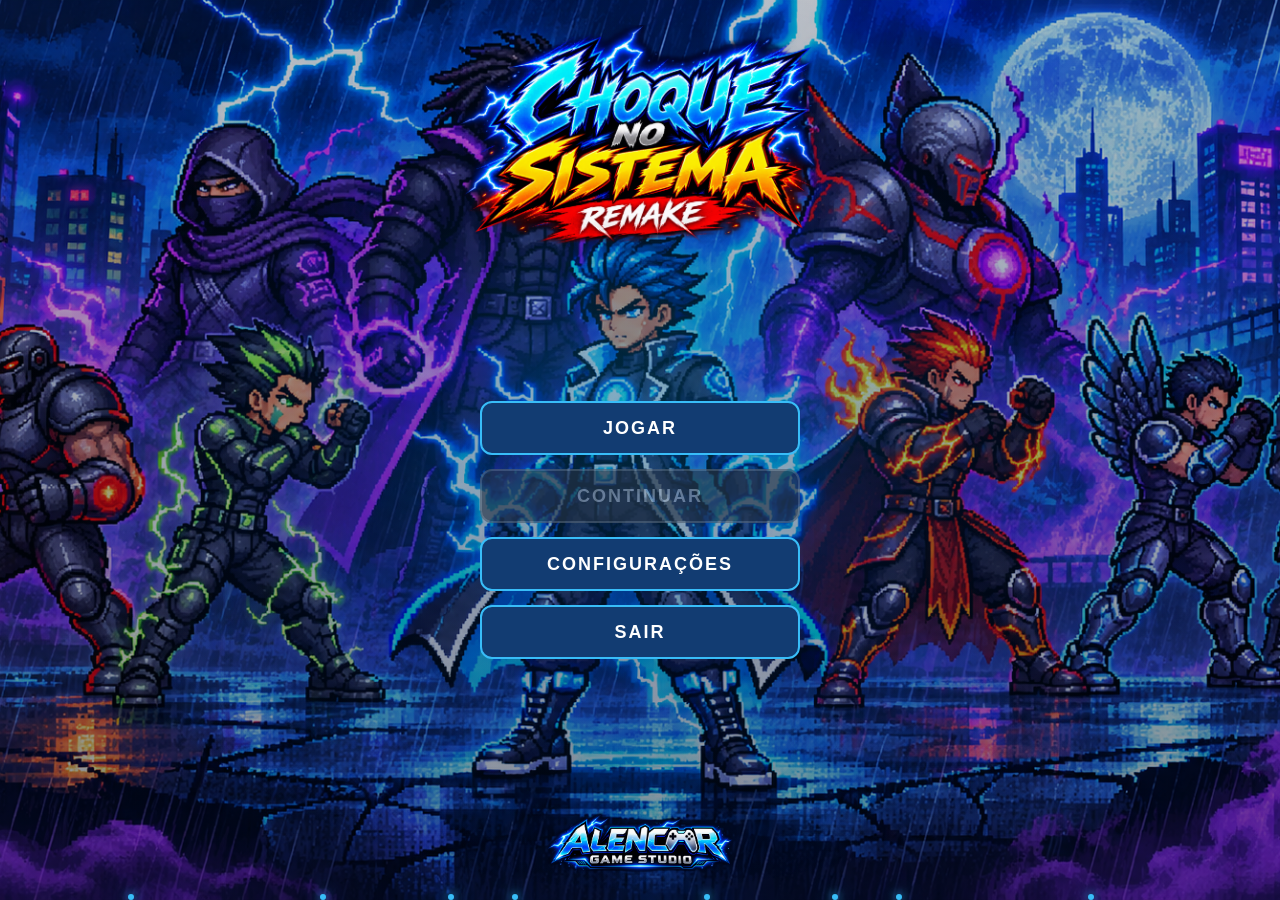
==== commit 8efc1d19: "RESSSD" ====
--- a/assets/index.html
+++ b/assets/index.html
@@ -1,4 +1,3 @@
-<<<<<<< HEAD
 
 <!DOCTYPE html>
 <html lang="pt-BR">
@@ -211,217 +210,3 @@
 
 
 </html>
-=======
-
-<!DOCTYPE html>
-<html lang="pt-BR">
-
-<head>
-  <meta charset="UTF-8">
-
-  <meta
-    name="viewport"
-    content="width=device-width, initial-scale=1.0"
-  >
-
-  <title>Choque no Sistema REMAKE</title>
-  <link rel="stylesheet" href="css/menu.css">
-</head>
-
-<body>
-    
-    <!-- PARTÍCULAS ELÉTRICAS DO MENU -->
-    <div class="particulas" aria-hidden="true">
-    <span></span>
-    <span></span>
-    <span></span>
-    <span></span>
-    <span></span>
-    <span></span>
-    <span></span>
-    <span></span>
-    </div>
-
-    
-    <!-- PAINEL DE CONFIGURAÇÕES -->
-    <section id="painelConfiguracoes" class="painel-configuracoes" hidden>
-
-    <h2>CONFIGURAÇÕES</h2>
-
-    <div class="config-opcao">
-        <label for="volumeMusica">Música</label>
-
-        <input
-        type="range"
-        id="volumeMusica"
-        min="0"
-        max="100"
-        value="70"
-        >
-    </div>
-
-    <div class="config-opcao">
-        <label for="volumeEfeitos">Efeitos sonoros</label>
-
-        <input
-        type="range"
-        id="volumeEfeitos"
-        min="0"
-        max="100"
-        value="80"
-        >
-    </div>
-
-    <button id="btnVoltarConfig">
-        VOLTAR
-    </button>
-
-    </section>
-
-    
-    <!-- MÚSICA DE FUNDO DO MENU -->
-    <audio
-    id="musicaMenu"
-    src="audio/musica_menu.mp3"
-    loop
-    preload="auto"
-    ></audio>
-
-    <!-- MENU PRINCIPAL -->
-    <main class="menu-principal">
-
-    <!-- LOGO DO JOGO -->
-    <header class="menu-topo">
-        <img
-        src="imagens/logo_remake.png"
-        alt="Choque no Sistema REMAKE"
-        class="logo-jogo"
-        >
-    </header>
-
-    <!-- BOTÕES DO MENU -->
-    <nav class="menu-botoes">
-
-        <button
-        id="btnJogar"
-        onclick="window.location.href='teste_mundo1.html'"
-        >
-        JOGAR
-        </button>
-
-        
-        <!-- CONTINUAR PARTIDA SALVA -->
-        <button
-        id="btnContinuar"
-        disabled
-        >
-        CONTINUAR
-        </button>
-
-
-        <button id="btnConfiguracoes">
-        CONFIGURAÇÕES
-        </button>
-
-        <button id="btnSair" onclick="sairDoJogo()">
-        SAIR
-        </button>
-
-    </nav>
-
-    <!-- LOGO DO ESTÚDIO -->
-    <footer class="menu-rodape">
-        <img
-        src="imagens/logo_alencar.png"
-        alt="Alencar Game Studio"
-        class="logo-studio"
-        >
-    </footer>
-
-    </main>
-
-    
-    
-    <!-- JANELA DE CONFIRMAÇÃO DE SAÍDA -->
-    <div id="janelaSair" class="janela-sair" hidden>
-        <div class="caixa-sair">
-            <h2>⚡ SAIR DO JOGO?</h2>
-
-            <p>Deseja realmente sair do
-            Choque no Sistema REMAKE?</p>
-
-            <div class="botoes-sair">
-                <button type="button"
-                    onclick="confirmarSaida()">
-                    SIM, SAIR
-                </button>
-
-                <button type="button"
-                    onclick="cancelarSaida()">
-                    NÃO
-                </button>
-            </div>
-        </div>
-    </div>
-
-
-    <script src="js/salvamento.js"></script>
-    <script src="js/menu.js"></script>
-
-    
-    <script>       
-        
-        /* =====================================
-        CHOQUE NO SISTEMA REMAKE
-        CONFIRMAÇÃO DE SAÍDA
-        ===================================== */
-
-        // Abrir janela de confirmação
-        function sairDoJogo() {
-            const janela = document.getElementById("janelaSair");
-
-            if (janela) {
-                janela.hidden = false;
-            }
-        }
-
-        // Cancelar saída e continuar jogando
-        function cancelarSaida() {
-            const janela = document.getElementById("janelaSair");
-
-            if (janela) {
-                janela.hidden = true;
-            }
-        }
-
-        // Confirmar e fechar o aplicativo
-        function confirmarSaida() {
-
-            // Parar a música do menu
-            const musica = document.getElementById("musicaMenu");
-
-            if (musica) {
-                musica.pause();
-                musica.currentTime = 0;
-            }
-
-            // Fechar o aplicativo Android
-            if (
-                window.Android &&
-                typeof window.Android.sairDoJogo === "function"
-            ) {
-                window.Android.sairDoJogo();
-            } else {
-                alert("Encerramento disponível apenas no APK Android.");
-            }
-        }
-
-
-    </script>
-
-</body>
-
-
-
-</html>
->>>>>>> c419f35235822dd270974a0bd7bcaf45162bafe7
--- a/assets/css/menu.css
+++ b/assets/css/menu.css
@@ -1,4 +1,3 @@
-<<<<<<< HEAD
 
 /* MENU INICIAL - CHOQUE NO SISTEMA REMAKE */
 
@@ -643,649 +642,3 @@
         transform: scale(1);
     }
 }
-=======
-
-/* MENU INICIAL - CHOQUE NO SISTEMA REMAKE */
-
-* {
-  box-sizing: border-box;
-}
-
-html,
-body {
-  width: 100%;
-  min-height: 100%;
-  margin: 0;
-  padding: 0;
-}
-
-body {
-  min-height: 100vh;
-  min-height: 100dvh;
-  
-  background:
-    linear-gradient(
-      rgba(0, 8, 25, 0.25),
-      rgba(0, 8, 25, 0.45)
-    ),
-    url("../imagens/background_menu.png")
-    center center / cover no-repeat;
-
-
-  color: white;
-  font-family: Arial, sans-serif;
-
-  display: flex;
-  flex-direction: column;
-  justify-content: center;
-  align-items: center;
-
-  overflow-x: hidden;
-}
-
-/* ESTRUTURA DO MENU PRINCIPAL */
-
-.menu-principal {
-  width: 100%;
-  min-height: 100vh;
-  min-height: 100dvh;
-
-  display: flex;
-  flex-direction: column;
-  align-items: center;
-  justify-content: space-between;
-
-  padding: 25px 20px;
-  gap: 25px;
-}
-
-/* LOGO SUPERIOR */
-
-.menu-topo {
-  width: 100%;
-  display: flex;
-  justify-content: center;
-}
-
-
-/* LOGO SUPERIOR RESPONSIVA */
-
-.logo-jogo {
-    display: block;
-
-    width: min(65vw, 480px);
-    max-width: 100%;
-
-    max-height: 25dvh;
-    height: auto;
-
-    object-fit: contain;
-}
-
-
-/* BOTÕES CENTRALIZADOS */
-
-.menu-botoes {
-  width: min(100%, 320px);
-
-  display: flex;
-  flex-direction: column;
-  align-items: stretch;
-  gap: 14px;
-
-  margin: auto 0;
-}
-
-.menu-botoes button {
-  width: 100%;
-  min-height: 54px;
-
-  background: #123c72;
-  color: white;
-
-  border: 2px solid #38bdf8;
-  border-radius: 12px;
-
-  font-size: 18px;
-  font-weight: bold;
-  letter-spacing: 2px;
-
-  cursor: pointer;
-  transition: 0.2s;
-}
-
-.menu-botoes button:hover {
-  background: #1674bc;
-  box-shadow: 0 0 20px #38bdf8;
-  transform: scale(1.04);
-}
-
-.menu-botoes button:active {
-  transform: scale(0.97);
-}
-
-/* LOGO INFERIOR */
-
-.menu-rodape {
-  width: 100%;
-  display: flex;
-  justify-content: center;
-}
-
-
-/* LOGO INFERIOR RESPONSIVA */
-
-.logo-studio {
-    display: block;
-
-    width: min(35vw, 190px);
-    max-width: 100%;
-
-    max-height: 13dvh;
-    height: auto;
-
-    object-fit: contain;
-}
-
-
-/* AJUSTES PARA TELAS BAIXAS */
-
-@media (max-height: 500px) {
-  
-/* ESTRUTURA RESPONSIVA DO MENU */
-
-.menu-principal {
-    width: 100%;
-
-    height: 100vh;
-    height: 100dvh;
-    min-height: 0;
-
-    display: flex;
-    flex-direction: column;
-    align-items: center;
-    justify-content: space-between;
-
-    padding:
-        clamp(6px, 2dvh, 25px)
-        clamp(10px, 2vw, 20px);
-
-    gap: clamp(4px, 1dvh, 16px);
-
-    overflow: hidden;
-}
-
-
-  .logo-jogo {
-    max-height: 22vh;
-  }
-
-  
-/* BOTÕES CENTRAIS RESPONSIVOS */
-
-.menu-botoes {
-    width: min(42vw, 320px);
-    max-width: 100%;
-
-    display: flex;
-    flex-direction: column;
-    align-items: stretch;
-
-    gap: clamp(5px, 1.5dvh, 14px);
-
-    margin: auto 0;
-}
-
-
-  
-.menu-botoes button {
-    width: 100%;
-
-    min-height: 0;
-    height: clamp(30px, 8dvh, 54px);
-
-    background: #123c72;
-    color: white;
-
-    border: 2px solid #38bdf8;
-    border-radius: 12px;
-
-    font-size: clamp(12px, 2.5dvh, 18px);
-    font-weight: bold;
-    letter-spacing: 2px;
-
-    cursor: pointer;
-    transition: 0.2s;
-
-    touch-action: manipulation;
-}
-
-
-  .logo-studio {
-    max-height: 12vh;
-  }
-}
-
-/* EFEITO ELÉTRICO ANIMADO DO MENU */
-
-body {
-  position: relative;
-  isolation: isolate;
-}
-
-/* ILUMINAÇÃO ELÉTRICA */
-
-body::before {
-  content: "";
-  position: fixed;
-  inset: 0;
-
-  background:
-    radial-gradient(
-      ellipse at 50% 45%,
-      rgba(0, 174, 255, 0.24) 0%,
-      rgba(0, 102, 255, 0.08) 35%,
-      transparent 70%
-    );
-
-  pointer-events: none;
-  z-index: -1;
-
-  animation: pulsarEnergia 4s ease-in-out infinite;
-}
-
-/* ANIMAÇÃO DO BRILHO */
-
-@keyframes pulsarEnergia {
-  0%, 100% {
-    opacity: 0.35;
-    transform: scale(0.95);
-  }
-
-  50% {
-    opacity: 1;
-    transform: scale(1.08);
-  }
-}
-
-/* RESPEITAR PREFERÊNCIA DE MOVIMENTO REDUZIDO */
-
-@media (prefers-reduced-motion: reduce) {
-  body::before {
-    animation: none;
-    opacity: 0.65;
-  }
-}
-
-/* PARTÍCULAS ELÉTRICAS */
-
-
-.particulas {
-  position: fixed;
-  inset: 0;
-  overflow: hidden;
-  pointer-events: none;
-  z-index: 0;
-}
-
-/* Manter os elementos do menu acima das partículas */
-.menu-principal {
-  position: relative;
-  z-index: 1;
-}
-
-.particulas span {
-  position: absolute;
-  bottom: 0;
-
-  width: 6px;
-  height: 6px;
-
-  background: #38bdf8;
-  border-radius: 50%;
-
-  box-shadow:
-    0 0 10px #38bdf8,
-    0 0 20px #0284c7;
-
-  animation: subirParticula 4s linear infinite;
-}
-
-.particulas span:nth-child(1) {
-  left: 10%;
-  animation-delay: 0s;
-}
-
-.particulas span:nth-child(2) {
-  left: 25%;
-  animation-delay: -2s;
-}
-
-.particulas span:nth-child(3) {
-  left: 40%;
-  animation-delay: -4s;
-}
-
-.particulas span:nth-child(4) {
-  left: 55%;
-  animation-delay: -1s;
-}
-
-.particulas span:nth-child(5) {
-  left: 70%;
-  animation-delay: -5s;
-}
-
-.particulas span:nth-child(6) {
-  left: 85%;
-  animation-delay: -3s;
-}
-
-.particulas span:nth-child(7) {
-  left: 35%;
-  animation-delay: -6s;
-}
-
-.particulas span:nth-child(8) {
-  left: 65%;
-  animation-delay: -7s;
-}
-
-
-@keyframes subirParticula {
-  0% {
-    transform: translateY(0);
-    opacity: 0;
-  }
-
-  15% {
-    opacity: 1;
-  }
-
-  85% {
-    opacity: 1;
-  }
-
-  100% {
-    transform: translateY(-120vh);
-    opacity: 0;
-  }
-}
-
-
-@media (prefers-reduced-motion: reduce) {
-  .particulas span {
-    animation: none;
-    opacity: 0.3;
-  }
-}
-
-/* =====================================
-   PAINEL DE CONFIGURAÇÕES
-===================================== */
-
-.painel-configuracoes {
-  position: fixed;
-  inset: 0;
-  z-index: 10;
-
-  display: flex;
-  flex-direction: column;
-  justify-content: center;
-  align-items: center;
-
-  gap: 25px;
-  padding: 20px;
-
-  background: rgba(2, 10, 30, 0.96);
-  backdrop-filter: blur(10px);
-}
-
-/* Manter o painel escondido quando necessário */
-.painel-configuracoes[hidden] {
-  display: none;
-}
-
-/* TÍTULO */
-
-.painel-configuracoes h2 {
-  color: #7dd3fc;
-  font-size: clamp(22px, 4vw, 36px);
-  letter-spacing: 3px;
-  text-align: center;
-
-  text-shadow: 0 0 20px #0284c7;
-}
-
-/* OPÇÕES DE VOLUME */
-
-.config-opcao {
-  width: min(100%, 350px);
-
-  display: flex;
-  flex-direction: column;
-  gap: 12px;
-}
-
-.config-opcao label {
-  font-size: 17px;
-  font-weight: bold;
-  color: white;
-}
-
-/* BARRAS DE VOLUME */
-
-.config-opcao input[type="range"] {
-  width: 100%;
-  height: 8px;
-
-  accent-color: #38bdf8;
-  cursor: pointer;
-}
-
-/* BOTÃO VOLTAR */
-
-#btnVoltarConfig {
-  width: min(100%, 250px);
-  min-height: 50px;
-
-  background: #123c72;
-  color: white;
-
-  border: 2px solid #38bdf8;
-  border-radius: 12px;
-
-  font-size: 17px;
-  font-weight: bold;
-  letter-spacing: 2px;
-
-  cursor: pointer;
-}
-
-#btnVoltarConfig:hover {
-  background: #1674bc;
-  box-shadow: 0 0 20px #38bdf8;
-}
-
-/* ADAPTAÇÃO PARA CELULARES */
-
-@media (max-height: 500px) {
-  .painel-configuracoes {
-    gap: 12px;
-    padding: 10px;
-    overflow-y: auto;
-  }
-
-  .painel-configuracoes h2 {
-    margin: 5px 0;
-  }
-
-  .config-opcao {
-    gap: 5px;
-  }
-
-  #btnVoltarConfig {
-    min-height: 38px;
-    font-size: 13px;
-  }
-}
-
-/* ==========================================
-   MENU RESPONSIVO — CHOQUE NO SISTEMA REMAKE
-   ========================================== */
-
-/* Evitar margens e rolagem */
-html,
-body {
-    margin: 0;
-    padding: 0;
-    width: 100%;
-    min-height: 100%;
-    overflow: hidden;
-}
-
-/* Adaptar imagens à largura disponível */
-img {
-    max-width: 100%;
-    height: auto;
-}
-
-/* Melhorar interação em dispositivos touch */
-button {
-    touch-action: manipulation;
-    -webkit-tap-highlight-color: transparent;
-}
-
-/* AJUSTES FINAIS PARA TELAS HORIZONTAIS */
-
-@media (orientation: landscape) and (max-height: 500px) {
-
-    .menu-topo,
-    .menu-rodape {
-        flex-shrink: 1;
-        min-height: 0;
-    }
-
-    .logo-jogo {
-        max-height: 20dvh;
-    }
-
-    .logo-studio {
-        max-height: 10dvh;
-    }
-
-    .menu-botoes {
-        flex-shrink: 0;
-        gap: 5px;
-    }
-
-    .menu-botoes button {
-        height: clamp(28px, 7dvh, 38px);
-        min-height: 0;
-    }
-}
-
-/* BOTÃO CONTINUAR SEM SALVAMENTO */
-
-#btnContinuar:disabled {
-  background: #263447;
-  border-color: #526174;
-  color: #94a3b8;
-  opacity: 0.65;
-  cursor: not-allowed;
-  box-shadow: none;
-  transform: none;
-}
-
-
-/* =====================================
-   CHOQUE NO SISTEMA REMAKE
-   JANELA DE CONFIRMAÇÃO DE SAÍDA
-===================================== */
-
-.janela-sair[hidden] {
-    display: none !important;
-}
-
-.janela-sair {
-    position: fixed;
-    inset: 0;
-    width: 100%;
-    height: 100%;
-    background: rgba(0, 0, 0, 0.85);
-    display: flex;
-    justify-content: center;
-    align-items: center;
-    z-index: 99999;
-    padding: 20px;
-    box-sizing: border-box;
-}
-
-.caixa-sair {
-    width: 100%;
-    max-width: 420px;
-    padding: 30px 20px;
-    box-sizing: border-box;
-    background: linear-gradient(
-        145deg,
-        #07152e,
-        #102b59
-    );
-    border: 2px solid #ffdf00;
-    border-radius: 18px;
-    box-shadow:
-        0 0 15px #ffdf00,
-        0 0 35px rgba(0, 170, 255, 0.5);
-    text-align: center;
-    animation: surgirJanela 0.25s ease-out;
-}
-
-.caixa-sair h2 {
-    color: #ffdf00;
-    font-size: 24px;
-    margin-bottom: 18px;
-    text-shadow: 0 0 12px #ffdf00;
-}
-
-.caixa-sair p {
-    color: white;
-    font-size: 17px;
-    margin-bottom: 25px;
-}
-
-.botoes-sair {
-    display: flex;
-    justify-content: center;
-    gap: 15px;
-}
-
-.botoes-sair button {
-    flex: 1;
-    padding: 13px 10px;
-    border: 2px solid #ffdf00;
-    border-radius: 10px;
-    background: #102b59;
-    color: white;
-    font-size: 15px;
-    font-weight: bold;
-    cursor: pointer;
-    touch-action: manipulation;
-}
-
-.botoes-sair button:active {
-    background: #ffdf00;
-    color: #07152e;
-}
-
-@keyframes surgirJanela {
-    from {
-        opacity: 0;
-        transform: scale(0.8);
-    }
-
-    to {
-        opacity: 1;
-        transform: scale(1);
-    }
-}
->>>>>>> c419f35235822dd270974a0bd7bcaf45162bafe7
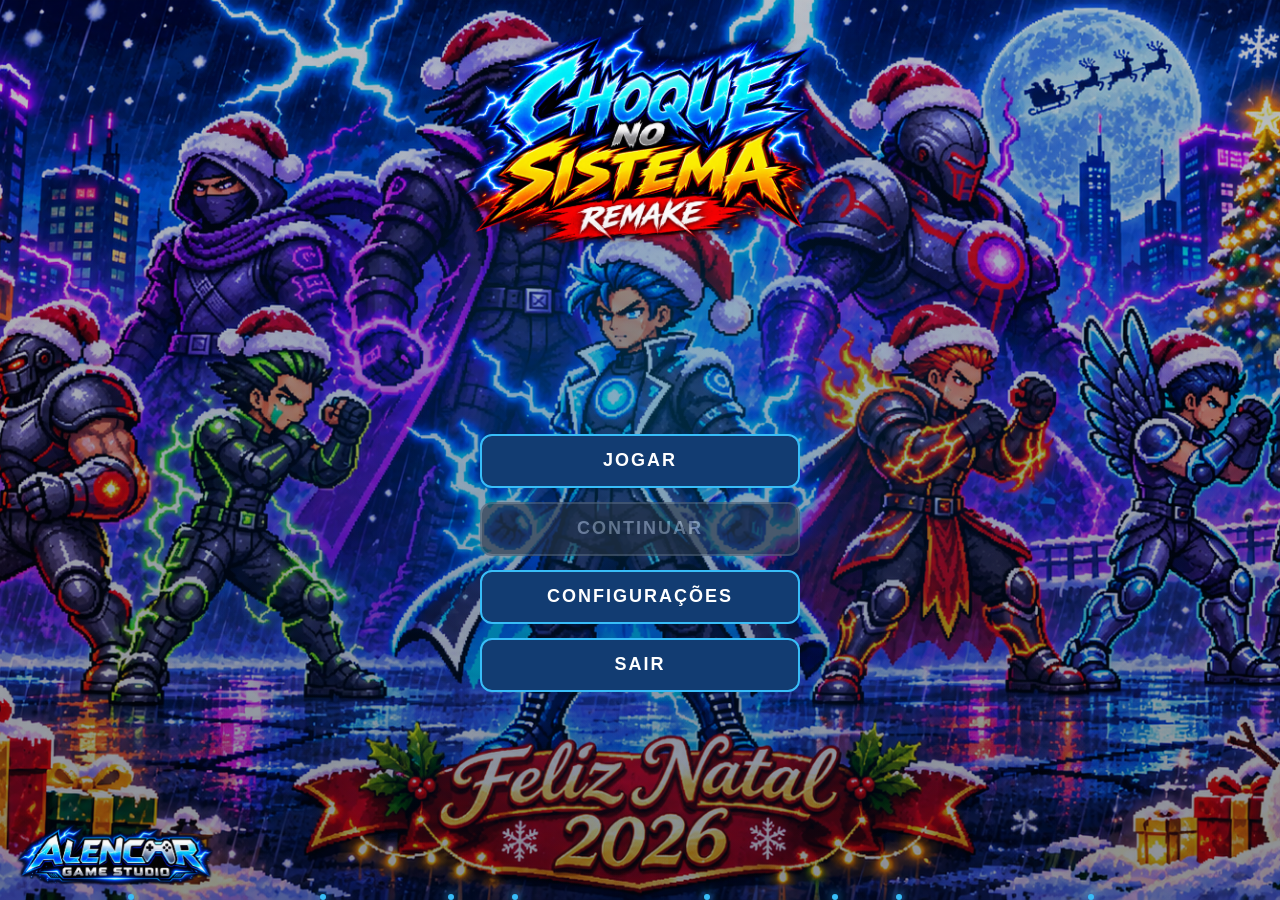
==== commit 59a3a6e4: "EDÇÃO DE NATAL" ====
--- a/assets/index.html
+++ b/assets/index.html
@@ -15,6 +15,12 @@
 </head>
 
 <body>
+
+    <!-- ===================================== -->
+    <!-- NEVE ANIMADA - NATAL 2026 -->
+    <!-- ===================================== -->
+
+    <div id="neve-natal" aria-hidden="true"></div>
     
     <!-- PARTÍCULAS ELÉTRICAS DO MENU -->
     <div class="particulas" aria-hidden="true">
--- a/assets/css/menu.css
+++ b/assets/css/menu.css
@@ -129,16 +129,25 @@
 
 /* LOGO INFERIOR RESPONSIVA */
 
+/* LOGO INFERIOR RESPONSIVA */
 .logo-studio {
     display: block;
 
-    width: min(35vw, 190px);
+    position: fixed;
+    bottom: 12px;
+    left: 15px;
+    right: auto;
+
+    width: min(50%, 200px);
     max-width: 100%;
 
-    max-height: 13dvh;
+    max-height: 12dvh;
     height: auto;
 
     object-fit: contain;
+    transform: none;
+
+    z-index: 10;
 }
 
 
@@ -642,3 +651,66 @@
         transform: scale(1);
     }
 }
+/* ===================================== */
+/* CHOQUE NO SISTEMA REMAKE - NATAL 2026 */
+/* ANIMAÇÃO DE NEVE                     */
+/* ===================================== */
+
+#neve-natal {
+    position: fixed;
+    inset: 0;
+    width: 100%;
+    height: 100%;
+    overflow: hidden;
+
+    pointer-events: none;
+    z-index: 20;
+}
+
+/* Flocos de neve */
+#neve-natal .floco {
+    position: absolute;
+    top: -20px;
+
+    color: white;
+    opacity: 0.85;
+
+    user-select: none;
+    pointer-events: none;
+
+    animation: neveCaindo linear infinite;
+    will-change: transform;
+}
+
+/* Movimento da neve */
+@keyframes neveCaindo {
+    0% {
+        transform: translate3d(-15px, -20px, 0);
+        opacity: 0;
+    }
+
+    10% {
+        opacity: 0.85;
+    }
+
+    25% {
+        transform: translate3d(15px, 25vh, 0);
+    }
+
+    50% {
+        transform: translate3d(-10px, 50vh, 0);
+    }
+
+    75% {
+        transform: translate3d(20px, 75vh, 0);
+    }
+
+    90% {
+        opacity: 0.85;
+    }
+
+    100% {
+        transform: translate3d(-5px, 105vh, 0);
+        opacity: 0;
+    }
+}
